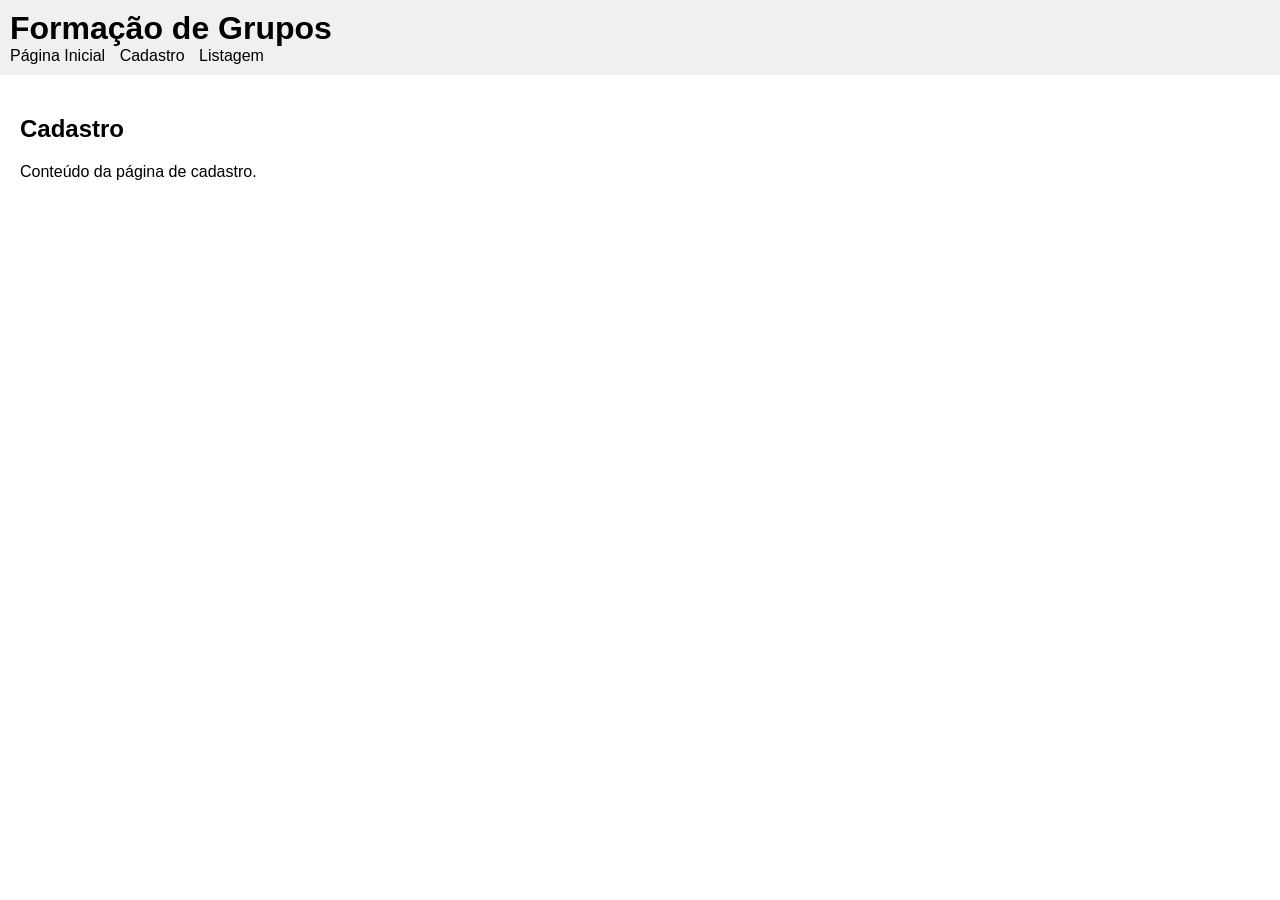
==== cadastro.html @ 2fa18a21 "primeira commit + estrutura base" ====
<!DOCTYPE html>
<html lang="pt-br">
<head>
    <meta charset="UTF-8">
    <title>Formação de Grupos - Cadastro</title>
    <link rel="stylesheet" href="css/style.css">
</head>
<body>
    <header>
        <h1>Formação de Grupos</h1>
        <nav>
            <ul>
                <li><a href="index.html">Página Inicial</a></li>
                <li><a href="cadastro.html">Cadastro</a></li>
                <li><a href="listagem.html">Listagem</a></li>
            </ul>
        </nav>
    </header>
    <main>
        <h2>Cadastro</h2>
        <p>Conteúdo da página de cadastro.</p>
    </main>
    <script src="js/script.js"></script>
</body>
</html>
---- css/style.css ----
body {
    font-family: Arial, sans-serif;
    margin: 0;
    padding: 0;
}

header {
    background-color: #f0f0f0;
    padding: 10px;
}

h1 {
    margin: 0;
}

nav ul {
    list-style: none;
    padding: 0;
    margin: 0;
}

nav li {
    display: inline-block;
    margin-right: 10px;
}

nav a {
    text-decoration: none;
    color: #000;
}

main {
    padding: 20px;
}

@media (max-width: 600px) {
    nav li {
        display: block;
        margin-bottom: 5px;
    }
}
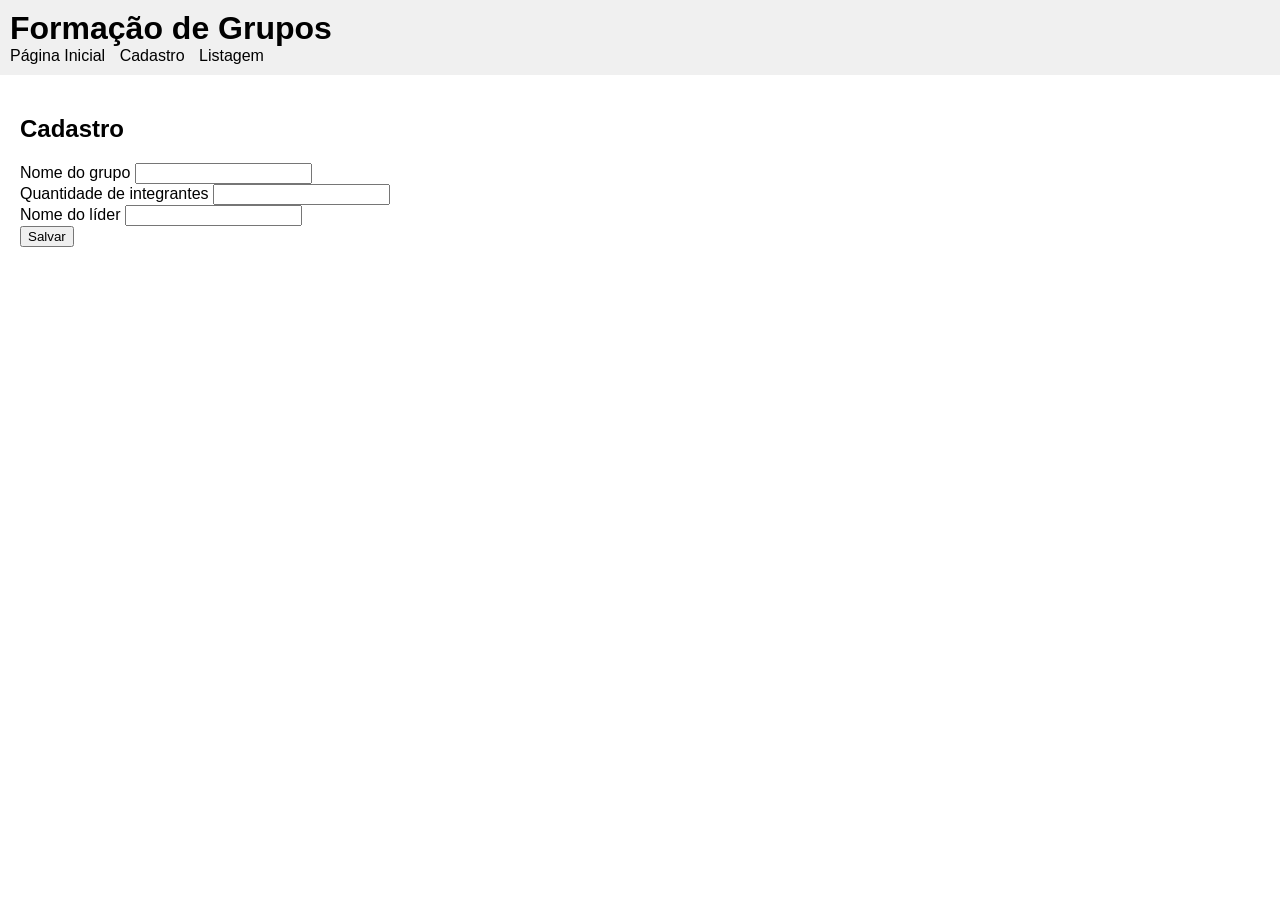
==== commit 256b1a58: "Feat: página de cadastro." ====
--- a/cadastro.html
+++ b/cadastro.html
@@ -18,7 +18,24 @@
     </header>
     <main>
         <h2>Cadastro</h2>
-        <p>Conteúdo da página de cadastro.</p>
+        <form id="cadastro-form" novalidate>
+            <div class="form-group">
+                <label for="nome">Nome do grupo</label>
+                <input type="text" id="nome" name="nome">
+                <span class="error" id="error-nome"></span>
+            </div>
+            <div class="form-group">
+                <label for="integrantes">Quantidade de integrantes</label>
+                <input type="number" id="integrantes" name="integrantes" min="1">
+                <span class="error" id="error-integrantes"></span>
+            </div>
+            <div class="form-group">
+                <label for="lider">Nome do líder</label>
+                <input type="text" id="lider" name="lider">
+                <span class="error" id="error-lider"></span>
+            </div>
+            <button type="submit">Salvar</button>
+        </form>
     </main>
     <script src="js/script.js"></script>
 </body>
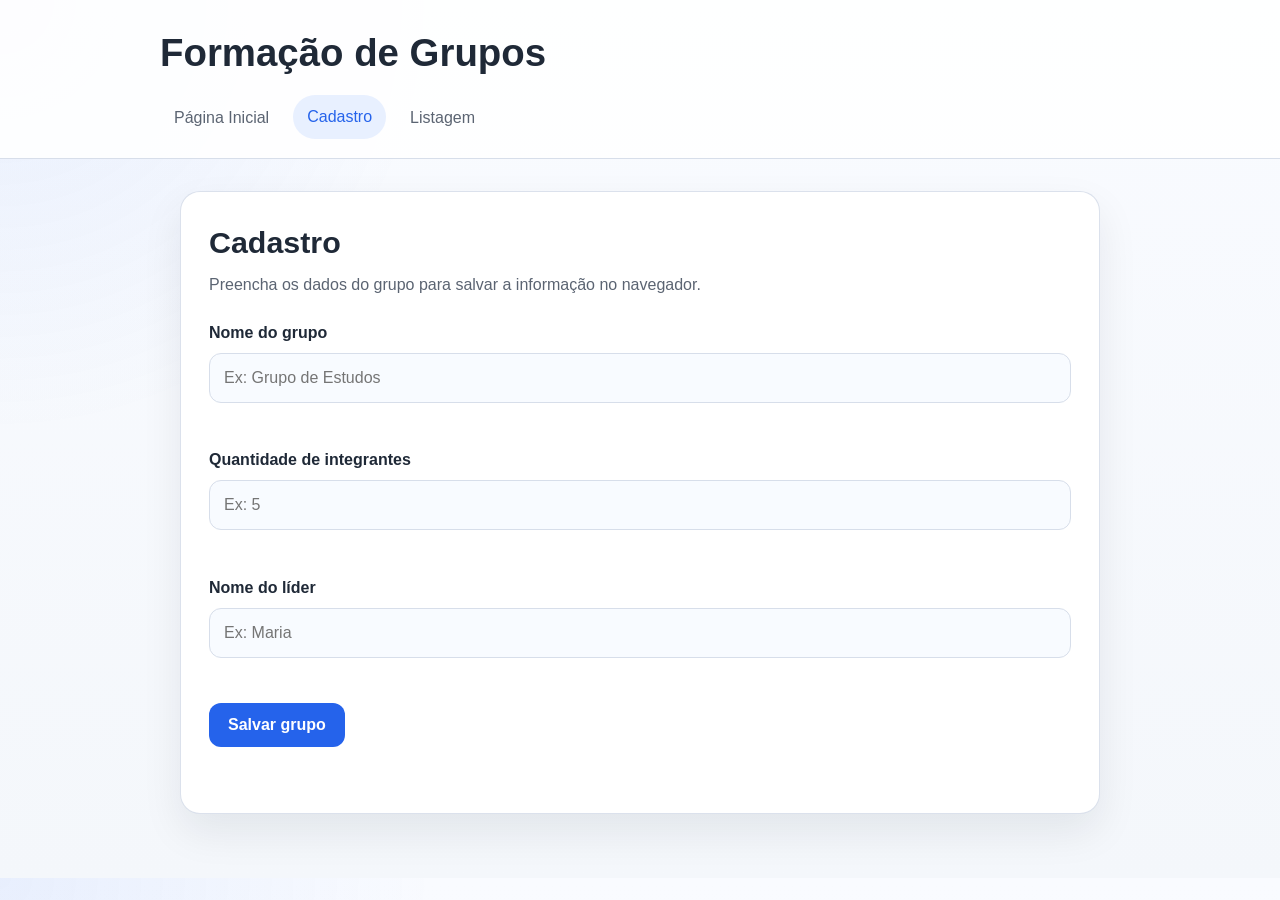
==== commit 75ab3e62: "fix: Melhorar layout da listagem + correção do funcionamento da lista" ====
--- a/cadastro.html
+++ b/cadastro.html
@@ -2,41 +2,45 @@
 <html lang="pt-br">
 <head>
     <meta charset="UTF-8">
-    <title>Formação de Grupos - Cadastro</title>
+    <title>Forma&ccedil;&atilde;o de Grupos - Cadastro</title>
     <link rel="stylesheet" href="css/style.css">
 </head>
 <body>
     <header>
-        <h1>Formação de Grupos</h1>
+        <h1>Forma&ccedil;&atilde;o de Grupos</h1>
         <nav>
             <ul>
-                <li><a href="index.html">Página Inicial</a></li>
-                <li><a href="cadastro.html">Cadastro</a></li>
+                <li><a href="index.html">P&aacute;gina Inicial</a></li>
+                <li><a href="cadastro.html" class="active">Cadastro</a></li>
                 <li><a href="listagem.html">Listagem</a></li>
             </ul>
         </nav>
     </header>
     <main>
-        <h2>Cadastro</h2>
-        <form id="cadastro-form" novalidate>
-            <div class="form-group">
-                <label for="nome">Nome do grupo</label>
-                <input type="text" id="nome" name="nome">
-                <span class="error" id="error-nome"></span>
-            </div>
-            <div class="form-group">
-                <label for="integrantes">Quantidade de integrantes</label>
-                <input type="number" id="integrantes" name="integrantes" min="1">
-                <span class="error" id="error-integrantes"></span>
-            </div>
-            <div class="form-group">
-                <label for="lider">Nome do líder</label>
-                <input type="text" id="lider" name="lider">
-                <span class="error" id="error-lider"></span>
-            </div>
-            <button type="submit">Salvar</button>
-        </form>
+        <section class="panel">
+            <h2>Cadastro</h2>
+            <p class="page-intro">Preencha os dados do grupo para salvar a informa&ccedil;&atilde;o no navegador.</p>
+            <form id="cadastro-form" novalidate>
+                <div class="form-group">
+                    <label for="nome">Nome do grupo</label>
+                    <input type="text" id="nome" name="nome" placeholder="Ex: Grupo de Estudos">
+                    <span class="error" id="error-nome"></span>
+                </div>
+                <div class="form-group">
+                    <label for="integrantes">Quantidade de integrantes</label>
+                    <input type="number" id="integrantes" name="integrantes" min="1" placeholder="Ex: 5">
+                    <span class="error" id="error-integrantes"></span>
+                </div>
+                <div class="form-group">
+                    <label for="lider">Nome do l&iacute;der</label>
+                    <input type="text" id="lider" name="lider" placeholder="Ex: Maria">
+                    <span class="error" id="error-lider"></span>
+                </div>
+                <button type="submit">Salvar grupo</button>
+                <p id="form-feedback" class="form-feedback" aria-live="polite"></p>
+            </form>
+        </section>
     </main>
     <script src="js/script.js"></script>
 </body>
-</html>+</html>
--- a/css/style.css
+++ b/css/style.css
@@ -1,41 +1,247 @@
+:root {
+    --bg: #f4f7fb;
+    --surface: #ffffff;
+    --surface-soft: #f8fbff;
+    --text: #1f2937;
+    --muted: #5b6472;
+    --line: #d7deea;
+    --accent: #2563eb;
+    --accent-soft: #e8f0ff;
+    --success: #0f766e;
+    --error: #b42318;
+    --shadow: 0 18px 40px rgba(15, 23, 42, 0.08);
+}
+
+* {
+    box-sizing: border-box;
+}
+
 body {
-    font-family: Arial, sans-serif;
+    margin: 0;
+    font-family: "Segoe UI", Tahoma, sans-serif;
+    color: var(--text);
+    line-height: 1.5;
+    background:
+        radial-gradient(circle at top left, rgba(37, 99, 235, 0.08), transparent 28%),
+        linear-gradient(180deg, #f9fbff 0%, var(--bg) 100%);
+}
+
+header {
+    padding: 24px 20px 18px;
+    background-color: rgba(255, 255, 255, 0.9);
+    border-bottom: 1px solid var(--line);
+}
+
+header h1,
+nav {
+    max-width: 960px;
+    margin-left: auto;
+    margin-right: auto;
+}
+
+header h1 {
+    margin-top: 0;
+    margin-bottom: 14px;
+    font-size: clamp(1.8rem, 3vw, 2.4rem);
+}
+
+nav ul {
+    display: flex;
+    flex-wrap: wrap;
+    gap: 10px;
     margin: 0;
     padding: 0;
-}
-
-header {
-    background-color: #f0f0f0;
-    padding: 10px;
-}
-
-h1 {
+    list-style: none;
+}
+
+nav li {
     margin: 0;
 }
 
-nav ul {
-    list-style: none;
-    padding: 0;
-    margin: 0;
-}
-
-nav li {
-    display: inline-block;
-    margin-right: 10px;
-}
-
 nav a {
+    display: inline-flex;
+    align-items: center;
+    justify-content: center;
+    padding: 10px 14px;
+    color: var(--muted);
     text-decoration: none;
-    color: #000;
+    border-radius: 999px;
+    transition: background-color 0.2s ease, color 0.2s ease, transform 0.2s ease;
+}
+
+nav a:hover,
+nav a.active {
+    color: var(--accent);
+    background-color: var(--accent-soft);
+    transform: translateY(-1px);
 }
 
 main {
+    max-width: 960px;
+    margin: 32px auto;
+    padding: 0 20px 32px;
+}
+
+.panel {
+    padding: 28px;
+    background-color: var(--surface);
+    border: 1px solid rgba(215, 222, 234, 0.9);
+    border-radius: 20px;
+    box-shadow: var(--shadow);
+}
+
+h2 {
+    margin-top: 0;
+    margin-bottom: 8px;
+    font-size: clamp(1.5rem, 2.5vw, 1.9rem);
+}
+
+.page-intro {
+    margin-top: 0;
+    margin-bottom: 24px;
+    color: var(--muted);
+}
+
+.actions {
+    display: flex;
+    flex-wrap: wrap;
+    gap: 12px;
+    margin-top: 24px;
+}
+
+.button-link,
+button {
+    display: inline-flex;
+    align-items: center;
+    justify-content: center;
+    padding: 12px 18px;
+    border: 1px solid transparent;
+    border-radius: 12px;
+    background-color: var(--accent);
+    color: #ffffff;
+    font-size: 1rem;
+    font-weight: 600;
+    text-decoration: none;
+    cursor: pointer;
+    transition: transform 0.2s ease, box-shadow 0.2s ease;
+}
+
+.button-link:hover,
+button:hover {
+    transform: translateY(-1px);
+    box-shadow: 0 10px 20px rgba(37, 99, 235, 0.16);
+}
+
+.button-link.secondary {
+    background-color: transparent;
+    border-color: var(--line);
+    color: var(--accent);
+    box-shadow: none;
+}
+
+.form-group {
+    display: flex;
+    flex-direction: column;
+    gap: 8px;
+    margin-bottom: 18px;
+}
+
+label {
+    font-weight: 600;
+}
+
+input {
+    width: 100%;
+    padding: 12px 14px;
+    font: inherit;
+    color: var(--text);
+    background-color: var(--surface-soft);
+    border: 1px solid var(--line);
+    border-radius: 12px;
+    transition: border-color 0.2s ease, box-shadow 0.2s ease, background-color 0.2s ease;
+}
+
+input:focus {
+    outline: none;
+    background-color: var(--surface);
+    border-color: var(--accent);
+    box-shadow: 0 0 0 4px rgba(37, 99, 235, 0.14);
+}
+
+.error {
+    min-height: 1.2rem;
+    color: var(--error);
+    font-size: 0.92rem;
+}
+
+.form-feedback {
+    min-height: 1.4rem;
+    margin: 16px 0 0;
+    font-weight: 600;
+}
+
+.form-feedback.success {
+    color: var(--success);
+}
+
+.form-feedback.error {
+    color: var(--error);
+}
+
+.cards-grid {
+    display: grid;
+    gap: 16px;
+}
+
+.card {
+    padding: 18px;
+    background: linear-gradient(180deg, #ffffff 0%, #f8fbff 100%);
+    border: 1px solid var(--line);
+    border-radius: 16px;
+}
+
+.card h3 {
+    margin: 0 0 10px;
+    font-size: 1.1rem;
+}
+
+.card p {
+    margin: 6px 0;
+    color: var(--muted);
+}
+
+.empty-state {
     padding: 20px;
+    text-align: center;
+    color: var(--muted);
+    background-color: var(--surface-soft);
+    border: 1px dashed var(--line);
+    border-radius: 16px;
 }
 
 @media (max-width: 600px) {
-    nav li {
-        display: block;
-        margin-bottom: 5px;
-    }
-}+    header {
+        padding-top: 20px;
+        padding-bottom: 16px;
+    }
+
+    main {
+        margin-top: 24px;
+    }
+
+    .panel {
+        padding: 22px 18px;
+        border-radius: 16px;
+    }
+
+    nav ul,
+    .actions {
+        flex-direction: column;
+    }
+
+    nav a,
+    .button-link,
+    button {
+        width: 100%;
+    }
+}
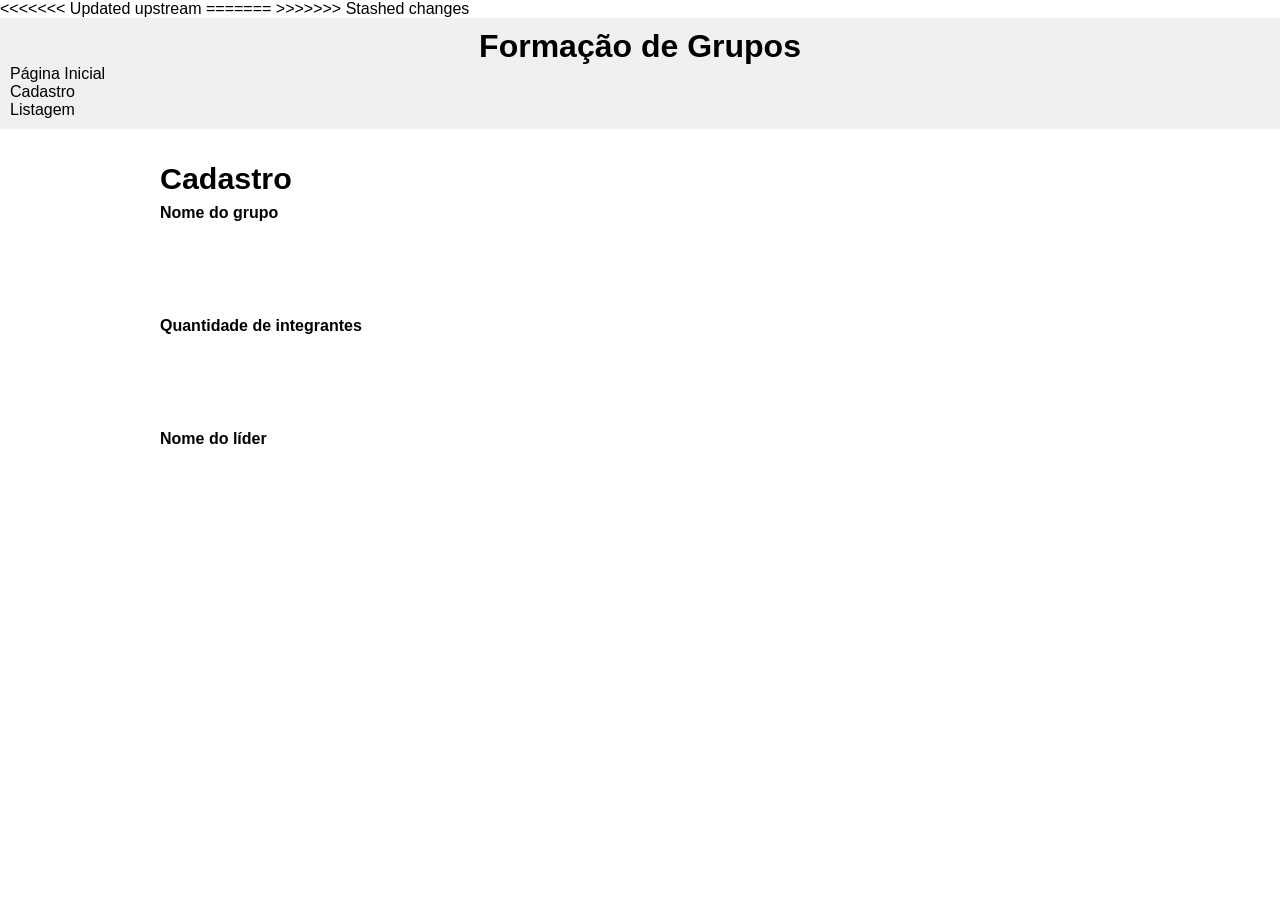
==== commit 3882ff58: "Feat: Implementação de interface responsiva em css" ====
--- a/cadastro.html
+++ b/cadastro.html
@@ -2,45 +2,46 @@
 <html lang="pt-br">
 <head>
     <meta charset="UTF-8">
+<<<<<<< Updated upstream
+    <title>Formação de Grupos - Cadastro</title>
+=======
+    <meta name="viewport" content="width=device-width, initial-scale=1.0">
     <title>Forma&ccedil;&atilde;o de Grupos - Cadastro</title>
+>>>>>>> Stashed changes
     <link rel="stylesheet" href="css/style.css">
 </head>
 <body>
     <header>
-        <h1>Forma&ccedil;&atilde;o de Grupos</h1>
+        <h1>Formação de Grupos</h1>
         <nav>
             <ul>
-                <li><a href="index.html">P&aacute;gina Inicial</a></li>
-                <li><a href="cadastro.html" class="active">Cadastro</a></li>
+                <li><a href="index.html">Página Inicial</a></li>
+                <li><a href="cadastro.html">Cadastro</a></li>
                 <li><a href="listagem.html">Listagem</a></li>
             </ul>
         </nav>
     </header>
     <main>
-        <section class="panel">
-            <h2>Cadastro</h2>
-            <p class="page-intro">Preencha os dados do grupo para salvar a informa&ccedil;&atilde;o no navegador.</p>
-            <form id="cadastro-form" novalidate>
-                <div class="form-group">
-                    <label for="nome">Nome do grupo</label>
-                    <input type="text" id="nome" name="nome" placeholder="Ex: Grupo de Estudos">
-                    <span class="error" id="error-nome"></span>
-                </div>
-                <div class="form-group">
-                    <label for="integrantes">Quantidade de integrantes</label>
-                    <input type="number" id="integrantes" name="integrantes" min="1" placeholder="Ex: 5">
-                    <span class="error" id="error-integrantes"></span>
-                </div>
-                <div class="form-group">
-                    <label for="lider">Nome do l&iacute;der</label>
-                    <input type="text" id="lider" name="lider" placeholder="Ex: Maria">
-                    <span class="error" id="error-lider"></span>
-                </div>
-                <button type="submit">Salvar grupo</button>
-                <p id="form-feedback" class="form-feedback" aria-live="polite"></p>
-            </form>
-        </section>
+        <h2>Cadastro</h2>
+        <form id="cadastro-form" novalidate>
+            <div class="form-group">
+                <label for="nome">Nome do grupo</label>
+                <input type="text" id="nome" name="nome">
+                <span class="error" id="error-nome"></span>
+            </div>
+            <div class="form-group">
+                <label for="integrantes">Quantidade de integrantes</label>
+                <input type="number" id="integrantes" name="integrantes" min="1">
+                <span class="error" id="error-integrantes"></span>
+            </div>
+            <div class="form-group">
+                <label for="lider">Nome do líder</label>
+                <input type="text" id="lider" name="lider">
+                <span class="error" id="error-lider"></span>
+            </div>
+            <button type="submit">Salvar</button>
+        </form>
     </main>
     <script src="js/script.js"></script>
 </body>
-</html>
+</html>
--- a/css/style.css
+++ b/css/style.css
@@ -1,85 +1,41 @@
-:root {
-    --bg: #f4f7fb;
-    --surface: #ffffff;
-    --surface-soft: #f8fbff;
-    --text: #1f2937;
-    --muted: #5b6472;
-    --line: #d7deea;
-    --accent: #2563eb;
-    --accent-soft: #e8f0ff;
-    --success: #0f766e;
-    --error: #b42318;
-    --shadow: 0 18px 40px rgba(15, 23, 42, 0.08);
-}
-
-* {
-    box-sizing: border-box;
-}
-
 body {
-    margin: 0;
-    font-family: "Segoe UI", Tahoma, sans-serif;
-    color: var(--text);
-    line-height: 1.5;
-    background:
-        radial-gradient(circle at top left, rgba(37, 99, 235, 0.08), transparent 28%),
-        linear-gradient(180deg, #f9fbff 0%, var(--bg) 100%);
-}
-
-header {
-    padding: 24px 20px 18px;
-    background-color: rgba(255, 255, 255, 0.9);
-    border-bottom: 1px solid var(--line);
-}
-
-header h1,
-nav {
-    max-width: 960px;
-    margin-left: auto;
-    margin-right: auto;
-}
-
-header h1 {
-    margin-top: 0;
-    margin-bottom: 14px;
-    font-size: clamp(1.8rem, 3vw, 2.4rem);
-}
-
-nav ul {
-    display: flex;
-    flex-wrap: wrap;
-    gap: 10px;
+    font-family: Arial, sans-serif;
     margin: 0;
     padding: 0;
+}
+
+header {
+    background-color: #f0f0f0;
+    padding: 10px;
+}
+
+h1 {
+    margin: 0;
+}
+
+nav ul {
     list-style: none;
+    padding: 0;
+    margin: 0;
 }
 
 nav li {
-    margin: 0;
+    display: inline-block;
+    margin-right: 10px;
 }
 
 nav a {
-    display: inline-flex;
-    align-items: center;
-    justify-content: center;
-    padding: 10px 14px;
-    color: var(--muted);
     text-decoration: none;
-    border-radius: 999px;
-    transition: background-color 0.2s ease, color 0.2s ease, transform 0.2s ease;
-}
-
-nav a:hover,
-nav a.active {
-    color: var(--accent);
-    background-color: var(--accent-soft);
-    transform: translateY(-1px);
+    color: #000;
 }
 
 main {
+<<<<<<< Updated upstream
+=======
     max-width: 960px;
     margin: 32px auto;
     padding: 0 20px 32px;
+    width: min(100%, 960px);
 }
 
 .panel {
@@ -191,6 +147,7 @@
 .cards-grid {
     display: grid;
     gap: 16px;
+    grid-template-columns: 1fr;
 }
 
 .card {
@@ -211,19 +168,18 @@
 }
 
 .empty-state {
+>>>>>>> Stashed changes
     padding: 20px;
-    text-align: center;
-    color: var(--muted);
-    background-color: var(--surface-soft);
-    border: 1px dashed var(--line);
-    border-radius: 16px;
 }
 
 @media (max-width: 600px) {
-    header {
-        padding-top: 20px;
-        padding-bottom: 16px;
-    }
+    nav li {
+        display: block;
+        margin-bottom: 5px;
+    }
+<<<<<<< Updated upstream
+}
+=======
 
     main {
         margin-top: 24px;
@@ -244,4 +200,56 @@
     button {
         width: 100%;
     }
-}
+
+    header h1 {
+        text-align: center;
+    }
+
+    nav li {
+        width: 100%;
+    }
+
+    .page-intro {
+        margin-bottom: 18px;
+    }
+
+    input {
+        font-size: 16px;
+    }
+}
+
+@media (min-width: 601px) and (max-width: 899px) {
+    header {
+        padding-left: 24px;
+        padding-right: 24px;
+    }
+
+    main {
+        margin-top: 28px;
+        padding-left: 24px;
+        padding-right: 24px;
+    }
+
+    .panel {
+        padding: 24px;
+    }
+
+    .cards-grid {
+        grid-template-columns: repeat(2, minmax(0, 1fr));
+    }
+}
+
+@media (min-width: 900px) {
+    nav ul {
+        justify-content: flex-start;
+    }
+
+    .actions {
+        align-items: center;
+    }
+
+    .cards-grid {
+        grid-template-columns: repeat(3, minmax(0, 1fr));
+    }
+}
+>>>>>>> Stashed changes
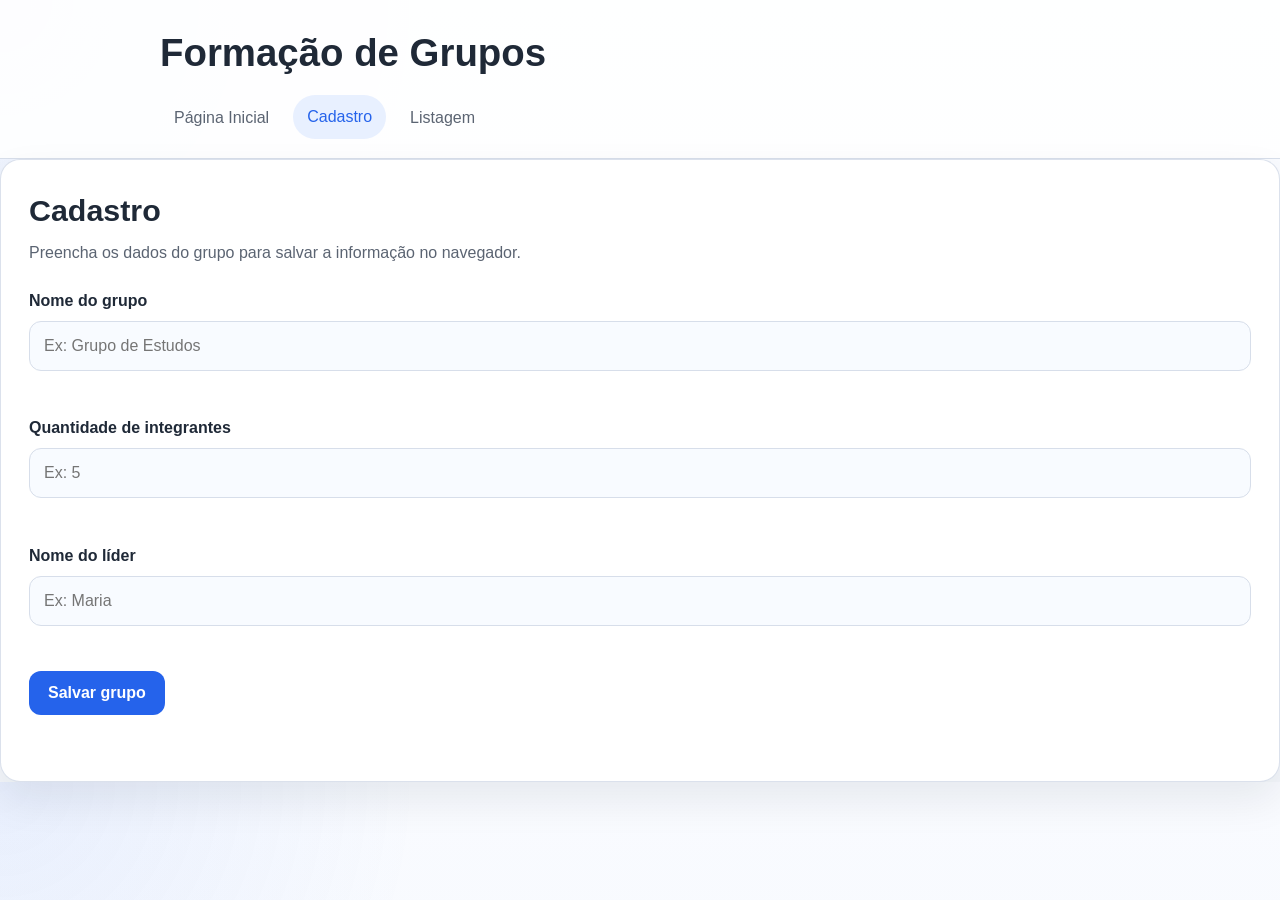
==== commit 8ae66e02: "Merge branch 'main' into Feature/Fabricio" ====
--- a/cadastro.html
+++ b/cadastro.html
@@ -2,46 +2,46 @@
 <html lang="pt-br">
 <head>
     <meta charset="UTF-8">
-<<<<<<< Updated upstream
     <title>Formação de Grupos - Cadastro</title>
-=======
-    <meta name="viewport" content="width=device-width, initial-scale=1.0">
     <title>Forma&ccedil;&atilde;o de Grupos - Cadastro</title>
->>>>>>> Stashed changes
     <link rel="stylesheet" href="css/style.css">
 </head>
 <body>
     <header>
-        <h1>Formação de Grupos</h1>
+        <h1>Forma&ccedil;&atilde;o de Grupos</h1>
         <nav>
             <ul>
-                <li><a href="index.html">Página Inicial</a></li>
-                <li><a href="cadastro.html">Cadastro</a></li>
+                <li><a href="index.html">P&aacute;gina Inicial</a></li>
+                <li><a href="cadastro.html" class="active">Cadastro</a></li>
                 <li><a href="listagem.html">Listagem</a></li>
             </ul>
         </nav>
     </header>
     <main>
-        <h2>Cadastro</h2>
-        <form id="cadastro-form" novalidate>
-            <div class="form-group">
-                <label for="nome">Nome do grupo</label>
-                <input type="text" id="nome" name="nome">
-                <span class="error" id="error-nome"></span>
-            </div>
-            <div class="form-group">
-                <label for="integrantes">Quantidade de integrantes</label>
-                <input type="number" id="integrantes" name="integrantes" min="1">
-                <span class="error" id="error-integrantes"></span>
-            </div>
-            <div class="form-group">
-                <label for="lider">Nome do líder</label>
-                <input type="text" id="lider" name="lider">
-                <span class="error" id="error-lider"></span>
-            </div>
-            <button type="submit">Salvar</button>
-        </form>
+        <section class="panel">
+            <h2>Cadastro</h2>
+            <p class="page-intro">Preencha os dados do grupo para salvar a informa&ccedil;&atilde;o no navegador.</p>
+            <form id="cadastro-form" novalidate>
+                <div class="form-group">
+                    <label for="nome">Nome do grupo</label>
+                    <input type="text" id="nome" name="nome" placeholder="Ex: Grupo de Estudos">
+                    <span class="error" id="error-nome"></span>
+                </div>
+                <div class="form-group">
+                    <label for="integrantes">Quantidade de integrantes</label>
+                    <input type="number" id="integrantes" name="integrantes" min="1" placeholder="Ex: 5">
+                    <span class="error" id="error-integrantes"></span>
+                </div>
+                <div class="form-group">
+                    <label for="lider">Nome do l&iacute;der</label>
+                    <input type="text" id="lider" name="lider" placeholder="Ex: Maria">
+                    <span class="error" id="error-lider"></span>
+                </div>
+                <button type="submit">Salvar grupo</button>
+                <p id="form-feedback" class="form-feedback" aria-live="polite"></p>
+            </form>
+        </section>
     </main>
     <script src="js/script.js"></script>
 </body>
-</html>+</html>
--- a/css/style.css
+++ b/css/style.css
@@ -1,41 +1,82 @@
+:root {
+    --bg: #f4f7fb;
+    --surface: #ffffff;
+    --surface-soft: #f8fbff;
+    --text: #1f2937;
+    --muted: #5b6472;
+    --line: #d7deea;
+    --accent: #2563eb;
+    --accent-soft: #e8f0ff;
+    --success: #0f766e;
+    --error: #b42318;
+    --shadow: 0 18px 40px rgba(15, 23, 42, 0.08);
+}
+
+* {
+    box-sizing: border-box;
+}
+
 body {
-    font-family: Arial, sans-serif;
+    margin: 0;
+    font-family: "Segoe UI", Tahoma, sans-serif;
+    color: var(--text);
+    line-height: 1.5;
+    background:
+        radial-gradient(circle at top left, rgba(37, 99, 235, 0.08), transparent 28%),
+        linear-gradient(180deg, #f9fbff 0%, var(--bg) 100%);
+}
+
+header {
+    padding: 24px 20px 18px;
+    background-color: rgba(255, 255, 255, 0.9);
+    border-bottom: 1px solid var(--line);
+}
+
+header h1,
+nav {
+    max-width: 960px;
+    margin-left: auto;
+    margin-right: auto;
+}
+
+header h1 {
+    margin-top: 0;
+    margin-bottom: 14px;
+    font-size: clamp(1.8rem, 3vw, 2.4rem);
+}
+
+nav ul {
+    display: flex;
+    flex-wrap: wrap;
+    gap: 10px;
     margin: 0;
     padding: 0;
-}
-
-header {
-    background-color: #f0f0f0;
-    padding: 10px;
-}
-
-h1 {
+    list-style: none;
+}
+
+nav li {
     margin: 0;
 }
 
-nav ul {
-    list-style: none;
-    padding: 0;
-    margin: 0;
-}
-
-nav li {
-    display: inline-block;
-    margin-right: 10px;
-}
-
 nav a {
+    display: inline-flex;
+    align-items: center;
+    justify-content: center;
+    padding: 10px 14px;
+    color: var(--muted);
     text-decoration: none;
-    color: #000;
+    border-radius: 999px;
+    transition: background-color 0.2s ease, color 0.2s ease, transform 0.2s ease;
+}
+
+nav a:hover,
+nav a.active {
+    color: var(--accent);
+    background-color: var(--accent-soft);
+    transform: translateY(-1px);
 }
 
 main {
-<<<<<<< Updated upstream
-=======
-    max-width: 960px;
-    margin: 32px auto;
-    padding: 0 20px 32px;
-    width: min(100%, 960px);
 }
 
 .panel {
@@ -168,18 +209,19 @@
 }
 
 .empty-state {
->>>>>>> Stashed changes
-    padding: 20px;
+  padding: 20px;
+  text-align: center;
+  color: var(--muted);
+  background-color: var(--surface-soft);
+  border: 1px dashed var(--line);
+  border-radius: 16px;
 }
 
 @media (max-width: 600px) {
-    nav li {
-        display: block;
-        margin-bottom: 5px;
-    }
-<<<<<<< Updated upstream
-}
-=======
+    header {
+        padding-top: 20px;
+        padding-bottom: 16px;
+    }
 
     main {
         margin-top: 24px;
@@ -200,56 +242,5 @@
     button {
         width: 100%;
     }
-
-    header h1 {
-        text-align: center;
-    }
-
-    nav li {
-        width: 100%;
-    }
-
-    .page-intro {
-        margin-bottom: 18px;
-    }
-
-    input {
-        font-size: 16px;
-    }
-}
-
-@media (min-width: 601px) and (max-width: 899px) {
-    header {
-        padding-left: 24px;
-        padding-right: 24px;
-    }
-
-    main {
-        margin-top: 28px;
-        padding-left: 24px;
-        padding-right: 24px;
-    }
-
-    .panel {
-        padding: 24px;
-    }
-
-    .cards-grid {
-        grid-template-columns: repeat(2, minmax(0, 1fr));
-    }
-}
-
-@media (min-width: 900px) {
-    nav ul {
-        justify-content: flex-start;
-    }
-
-    .actions {
-        align-items: center;
-    }
-
-    .cards-grid {
-        grid-template-columns: repeat(3, minmax(0, 1fr));
-    }
-}
->>>>>>> Stashed changes
+}
+
